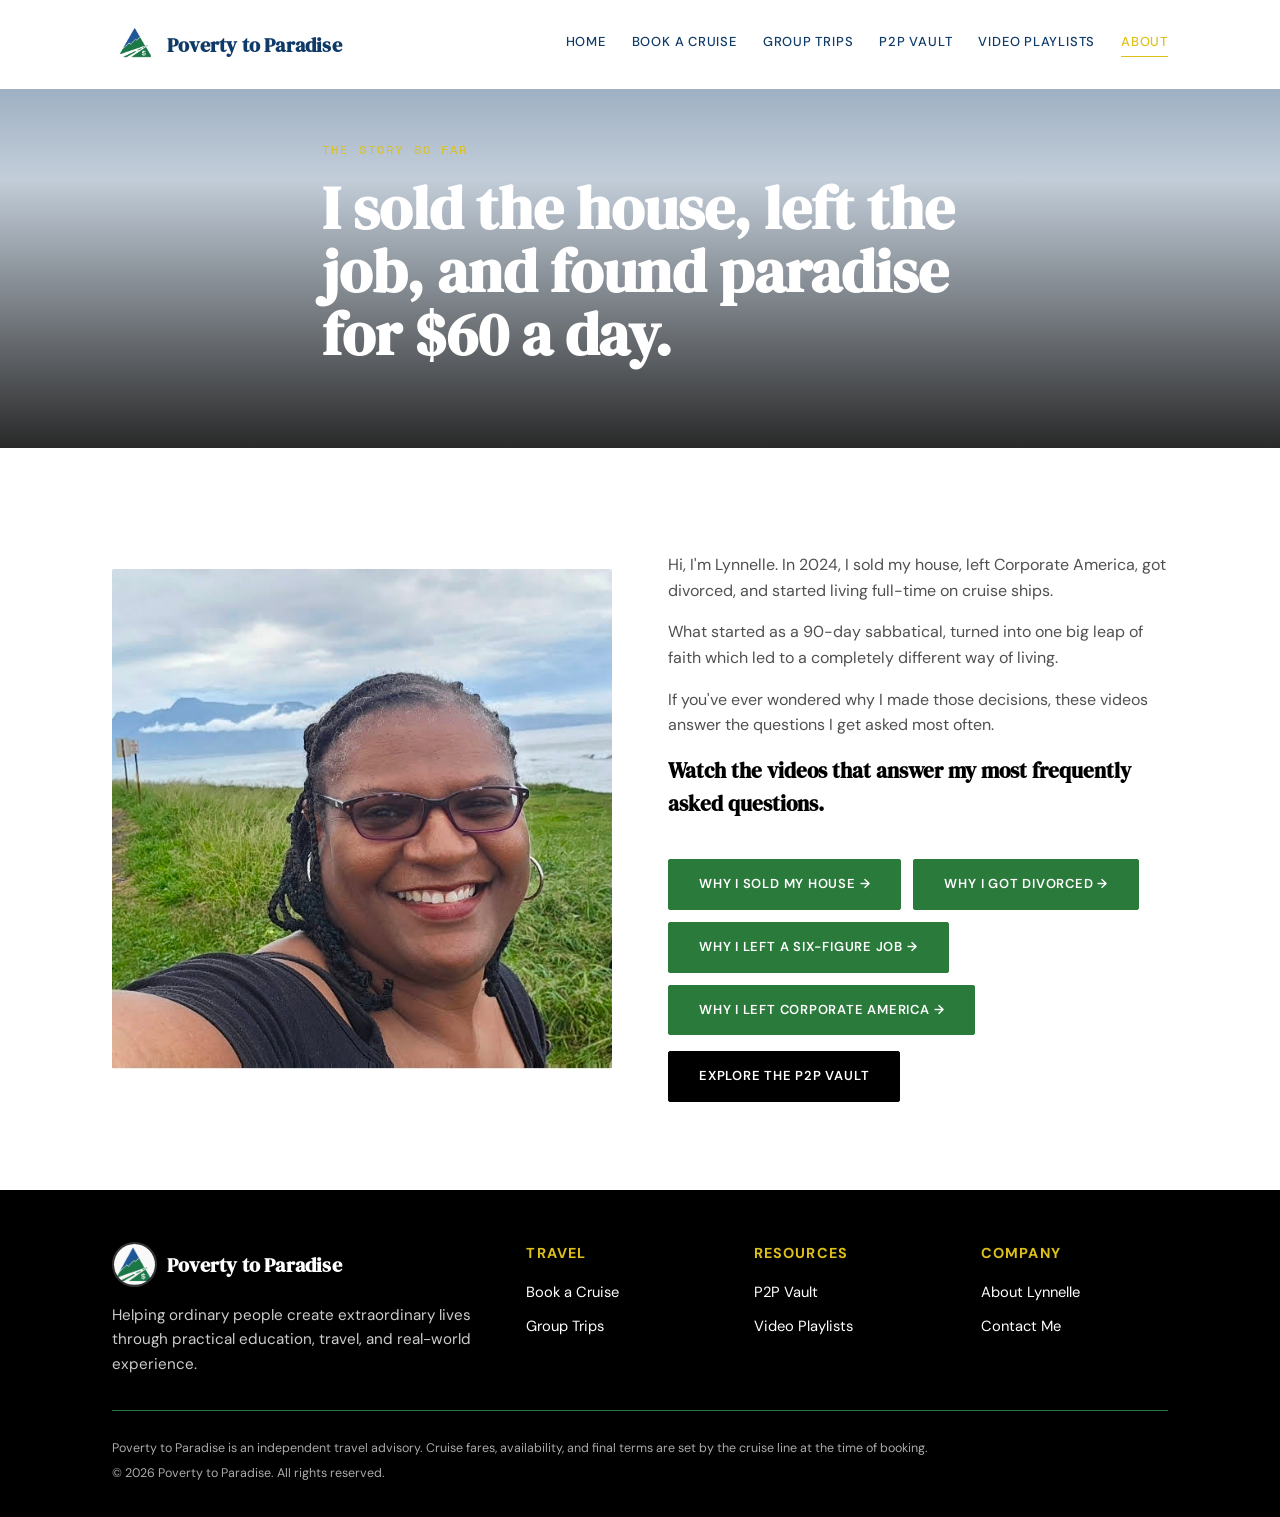
==== about.html @ 5d10981f "Update about.html" ====
<!DOCTYPE html>
<html lang="en">
<head>
<meta charset="UTF-8">
<meta name="viewport" content="width=device-width, initial-scale=1.0">
<title>About &amp; Contact — Poverty to Paradise</title>
<meta name="description" content="Meet Lynnelle Lee — the story behind Poverty to Paradise, and how to get in touch.">
<link rel="preconnect" href="https://fonts.googleapis.com">
<link href="https://fonts.googleapis.com/css2?family=DM+Sans:ital,opsz,wght@0,9..40,300;0,9..40,400;0,9..40,500;0,9..40,600;1,9..40,400&family=DM+Serif+Display:ital@0;1&family=Space+Mono:wght@400;700&display=swap" rel="stylesheet">
<link rel="stylesheet" href="style.css">
</head>
<body>

<header class="site-header">
  <div class="wrap">
    <a href="/" class="brand">
      <img src="images/P2Plogo.png" alt="Poverty to Paradise logo" class="brand-logo">
      Poverty to Paradise
    </a>
    <nav>
      <a href="/">Home</a>
      <a href="/book-a-cruise">Book a Cruise</a>
      <a href="/group-trips">Group Trips</a>
      <a href="/vault">P2P Vault</a>
<a href="/playlists">Video Playlists</a>
      <a href="/about" class="active">About</a>
    </nav>
    <button class="nav-toggle" aria-label="Open navigation" aria-expanded="false">
      <span></span><span></span><span></span>
    </button>
  </div>
</header>

<section class="hero short" style="background-image:url('https://images.unsplash.com/photo-1775566081059-6e35805e4edd?q=80&w=2000&auto=format&fit=crop');">
  <div class="wrap hero-content">
    <p class="eyebrow">The story so far</p>
    <h1>I sold the house, left the job, and found paradise for $60 a day.</h1>
  </div>
</section>


<section>
  <div class="wrap">
    <div class="split">
      <div class="split-media">
        <img src="lynnelle-outdoor.jpg" alt="Lynnelle Lee outdoors by the ocean" class="about-photo">
      </div>
      <div class="split-text">
        <p style="font-size:19px; color:var(--ink);"><p>Hi, I'm Lynnelle. In 2024, I sold my house, left Corporate America, got divorced, and started living full-time on cruise ships.</p>

<p>What started as a 90-day sabbatical, turned into one big leap of faith which led to a completely different way of living.</p>

<p>If you've ever wondered why I made those decisions, these videos answer the questions I get asked most often.</p></p>
        <div style="display:flex; gap:16px; flex-wrap:wrap; margin-top:8px;">


<h3>Watch the videos that answer my most frequently asked questions.</h3>

<div style="display:flex; gap:12px; flex-wrap:wrap; margin-top:12px;">
  <a href="https://youtu.be/EO55a8dRoz4" class="btn btn-primary" target="_blank" rel="noopener">Why I Sold My House →</a>

  <a href="https://youtube.com/live/L8e3aeNx6xo" class="btn btn-primary" target="_blank" rel="noopener">Why I Got Divorced →</a>

  <a href="https://youtu.be/u-Ct5uOudPk" class="btn btn-primary" target="_blank" rel="noopener">Why I Left a Six-Figure Job →</a>

 

 <a href="https://youtu.be/LXVrl1f98oU" class="btn btn-primary" target="_blank" rel="noopener">Why I Left Corporate America →</a>
</div>
          
          
          <a href="/vault" class="btn btn-dark">Explore the P2P Vault</a>
        </div>
      </div>
    </div>
  </div>
</section>


  
<footer class="site-footer">
  <div class="wrap">

    <div class="footer-grid">

      <div class="footer-brand">
        <a href="/" class="brand">
        <img src="images/White-backgroundP2Plogo.png"
            alt="Poverty to Paradise logo"
            class="brand-logo"
          >
          Poverty to Paradise
        </a>

        <p>
          Helping ordinary people create extraordinary lives through practical
          education, travel, and real-world experience.
        </p>
      </div>

      <div class="footer-column">
        <h3>Travel</h3>
        <a href="/book-a-cruise">Book a Cruise</a>
        <a href="/group-trips">Group Trips</a>
      </div>

      <div class="footer-column">
        <h3>Resources</h3>
        <a href="/vault">P2P Vault</a>
        <a href="/playlists">Video Playlists</a>
      </div>

      <div class="footer-column">
        <h3>Company</h3>
        <a href="/about">About Lynnelle</a>
        <a href="/contact">Contact Me</a>
      </div>

    </div>

    <div class="footer-bottom">
      <p>
        Poverty to Paradise is an independent travel advisory. Cruise fares,
        availability, and final terms are set by the cruise line at the time of booking.
      </p>

      <p>© 2026 Poverty to Paradise. All rights reserved.</p>
    </div>

  </div>
</footer>

<script>
// Load two featured videos and the most recent video
(function(){
  var grid = document.getElementById('yt-grid');
  if (!grid) return;

  fetch('/api/latest-videos')
    .then(function(r){ return r.json(); })
    .then(function(data){
      if (!data.videoIds || !data.videoIds.length) return;

      var latestVideo = data.videoIds[0];

  grid.innerHTML =
  '<div class="yt-video-item">' +
    '<h3>How It All Started</h3>' +
    '<div class="yt-video-wrap">' +
      '<iframe src="https://www.youtube.com/embed/P7xL4TmrkFI" title="How It All Started" allowfullscreen></iframe>' +
    '</div>' +
  '</div>' +

  '<div class="yt-video-item">' +
    '<h3>Most Watched Video</h3>' +
    '<div class="yt-video-wrap">' +
      '<iframe src="https://www.youtube.com/embed/Dkv3i4Ch71U" title="Most Watched Video" allowfullscreen></iframe>' +
    '</div>' +
  '</div>' +

  '<div class="yt-video-item">' +
    '<h3>Most Recent Video</h3>' +
    '<div class="yt-video-wrap">' +
      '<iframe src="https://www.youtube.com/embed/' + latestVideo + '" title="Most Recent Video" allowfullscreen></iframe>' +
    '</div>' +
  '</div>';
    })
    .catch(function(){});
})();

(function(){
  var btn = document.querySelector('.nav-toggle');
  var nav = document.querySelector('.site-header nav');
  if (!btn || !nav) return;
  btn.addEventListener('click', function(){
    var open = nav.classList.toggle('open');
    btn.classList.toggle('open', open);
    btn.setAttribute('aria-expanded', String(open));
  });
  document.addEventListener('click', function(e){
    if (nav.classList.contains('open') && !e.target.closest('.site-header')) {
      nav.classList.remove('open');
      btn.classList.remove('open');
      btn.setAttribute('aria-expanded', 'false');
    }
  });
})();
</script>
</body>
</html>
---- style.css ----
/* ============================================
   POVERTY TO PARADISE — design system v3
   Green primary · Navy secondary · Gold accent
   Official palette: #2A7A3B · #0E3A68 · #DDC018
   ============================================ */

:root {
  --white: #ffffff;
  --black: #000000;
  --black-soft: #111111;

  --green: #2A7A3B;
  --green-deep: #1e5c2c;
  --green-light: #3d9e52;
  --green-pale: #eef6f0;

  --navy: #0E3A68;
  --navy-deep: #0a2d52;
  --navy-light: #1a5298;

  --gold: #DDC018;
  --gold-deep: #b8a012;
  --gold-light: #e8d040;
  --gold-pale: #faf5cc;

  --ink: #111111;
  --ink-soft: #505050;
  --line: #dde5dd;
  --paper: #f7faf7;

  --font-display: "DM Serif Display", Georgia, serif;
  --font-body: "DM Sans", "Segoe UI", sans-serif;
  --font-mono: "Space Mono", "Courier New", monospace;

  --max-width: 1120px;
}

* { box-sizing: border-box; }
html { scroll-behavior: smooth; }

body {
  margin: 0;
  font-family: var(--font-body);
  color: var(--ink);
  background: var(--white);
  line-height: 1.6;
  -webkit-font-smoothing: antialiased;
}

img { max-width: 100%; display: block; }
a { color: inherit; }

.wrap {
  max-width: var(--max-width);
  margin: 0 auto;
  padding: 0 32px;
}

/* ---------- header ---------- */

.site-header {
  position: absolute;
  top: 0; left: 0; right: 0;
  z-index: 20;
  padding: 22px 0;
}

.site-header .wrap {
  display: flex;
  align-items: center;
  justify-content: space-between;
}

.brand {
  font-family: var(--font-display);
  font-weight: 600;
  font-size: 20px;
  color: var(--white);
  letter-spacing: 0.01em;
  text-decoration: none;
  display: flex;
  align-items: center;
  gap: 10px;
}

.brand-logo {
  width: 45px;
  height: 45px;
  border-radius: 50%;
  object-fit: cover;
  border: 2px solid rgba(255,255,255,0.4);
  flex-shrink: 0;
}

.site-header.on-light { position: static; background: var(--white); border-bottom: 1px solid var(--line); }
.site-header.on-light .brand { color: var(--black); }
.site-header.on-light .brand-logo { border-color: var(--line); }
.site-header.on-light nav a { color: var(--black); }

nav { display: flex; gap: 26px; }

nav a {
  color: var(--white);
  text-decoration: none;
  font-size: 13px;
  letter-spacing: 0.06em;
  text-transform: uppercase;
  font-weight: 500;
  padding-bottom: 4px;
  border-bottom: 1px solid transparent;
  transition: border-color 0.2s ease, color 0.2s ease;
}

nav a:hover, nav a.active { border-color: var(--gold); color: var(--gold); }
.site-header.on-light nav a:hover,
.site-header.on-light nav a.active { color: var(--green); border-color: var(--green); }

/* ---------- hero ---------- */

.hero {
  position: relative;
  min-height: 640px;
  display: flex;
  align-items: flex-end;
  overflow: hidden;
  padding-top: 140px;
  padding-bottom: 80px;
  background-size: cover;
  background-position: center;
}

.hero.short { min-height: 420px; padding-bottom: 60px; }

.hero::before {
  content: "";
  position: absolute;
  inset: 0;
  background: linear-gradient(180deg, rgba(14,58,104,0.55) 0%, rgba(14,58,104,0.25) 40%, rgba(0,0,0,0.84) 100%);
}

.hero-content {
  position: relative;
  z-index: 2;
  max-width: 700px;
}

.eyebrow {
  font-family: var(--font-mono);
  font-size: 12px;
  letter-spacing: 0.18em;
  text-transform: uppercase;
  color: var(--gold);
  margin: 0 0 18px;
}

.hero h1 {
  font-family: var(--font-display);
  font-size: clamp(36px, 5.4vw, 60px);
  line-height: 1.05;
  color: var(--white);
  margin: 0 0 22px;
  font-weight: 600;
}

.hero p.lede {
  font-size: 18px;
  color: rgba(255,255,255,0.88);
  max-width: 540px;
  margin: 0 0 34px;
}

.hero-actions { display: flex; gap: 16px; flex-wrap: wrap; }

/* ---------- horizon divider ---------- */

.horizon-divider {
  position: relative;
  height: 1px;
  background: linear-gradient(90deg, transparent, var(--green) 15%, var(--green) 85%, transparent);
}

.horizon-divider::after {
  content: attr(data-label);
  position: absolute;
  left: 50%;
  top: 50%;
  transform: translate(-50%, -50%);
  background: var(--white);
  padding: 0 16px;
  font-family: var(--font-mono);
  font-size: 11px;
  letter-spacing: 0.16em;
  text-transform: uppercase;
  color: var(--navy);
  white-space: nowrap;
}

/* ---------- buttons ---------- */

.btn {
  display: inline-flex;
  align-items: center;
  gap: 8px;
  padding: 14px 30px;
  border-radius: 2px;
  font-size: 13px;
  font-weight: 600;
  letter-spacing: 0.06em;
  text-transform: uppercase;
  text-decoration: none;
  border: 1px solid transparent;
  cursor: pointer;
  transition: transform 0.15s ease, background 0.15s ease, color 0.15s ease, border-color 0.15s ease;
  font-family: var(--font-body);
}

.btn-primary { background: var(--green); color: var(--white); border-color: var(--green); }
.btn-primary:hover { background: var(--green-light); border-color: var(--green-light); transform: translateY(-1px); }

.btn-gold { background: var(--gold); color: var(--black); border-color: var(--gold); }
.btn-gold:hover { background: var(--gold-light); border-color: var(--gold-light); transform: translateY(-1px); }

.btn-navy { background: var(--navy); color: var(--white); border-color: var(--navy); }
.btn-navy:hover { background: var(--navy-light); border-color: var(--navy-light); transform: translateY(-1px); }

.btn-ghost { background: transparent; color: var(--white); border-color: rgba(255,255,255,0.5); }
.btn-ghost:hover { border-color: var(--gold); color: var(--gold); }

.btn-outline-white { background: transparent; color: var(--white); border-color: rgba(255,255,255,0.6); }
.btn-outline-white:hover { background: var(--white); color: var(--navy); }

.btn-dark { background: var(--black); color: var(--white); border-color: var(--black); }
.btn-dark:hover { background: var(--green); color: var(--white); border-color: var(--green); }

/* ---------- log strip (stats) ---------- */

.logstrip { background: var(--black); }

.logstrip .wrap {
  display: grid;
  grid-template-columns: repeat(3, 1fr);
  gap: 24px;
  padding: 36px 32px;
}

.logstat { text-align: left; border-left: 2px solid rgba(221,192,24,0.4); padding-left: 20px; }

.logstat .num {
  font-family: var(--font-mono);
  font-size: clamp(24px, 3.2vw, 34px);
  color: var(--gold);
  display: block;
}

.logstat .label {
  font-family: var(--font-mono);
  font-size: 11px;
  letter-spacing: 0.1em;
  text-transform: uppercase;
  color: rgba(255,255,255,0.6);
}

@media (max-width: 720px) {
  .logstrip .wrap { grid-template-columns: 1fr; }
}

/* ---------- sections ---------- */

section { padding: 88px 0; }
.section-narrow { max-width: 760px; margin: 0 auto; }
.section-head { max-width: 620px; margin-bottom: 48px; }

.section-label {
  font-family: var(--font-mono);
  font-size: 12px;
  letter-spacing: 0.16em;
  text-transform: uppercase;
  color: var(--navy);
  margin: 0 0 14px;
}

h2 {
  font-family: var(--font-display);
  font-size: clamp(28px, 4vw, 40px);
  color: var(--black);
  margin: 0 0 16px;
  line-height: 1.12;
  font-weight: 600;
}

h3 {
  font-family: var(--font-display);
  font-size: 21px;
  color: var(--black);
  margin: 0 0 10px;
  font-weight: 600;
}

p { margin: 0 0 16px; color: var(--ink-soft); }

/* ---------- photo + text split ---------- */

.split {
  display: grid;
  grid-template-columns: 1fr 1fr;
  gap: 56px;
  align-items: center;
}

.split img {
  width: 100%;
  height: 420px;
  object-fit: cover;
  border-radius: 2px;
}

.split.reverse .split-media { order: 2; }
.split.reverse .split-text { order: 1; }

@media (max-width: 860px) {
  .split { grid-template-columns: 1fr; }
  .split.reverse .split-media,
  .split.reverse .split-text { order: unset; }
  .split img { height: 280px; }
}

/* ---------- process steps ---------- */

.steps {
  display: grid;
  grid-template-columns: repeat(3, 1fr);
  gap: 40px;
}

.step { position: relative; padding-top: 8px; border-top: 2px solid var(--green); }

.step .step-num {
  font-family: var(--font-mono);
  font-size: 13px;
  color: var(--navy);
  display: block;
  margin-bottom: 14px;
}

@media (max-width: 860px) {
  .steps { grid-template-columns: 1fr; }
}

/* ---------- cards ---------- */

.card-grid {
  display: grid;
  grid-template-columns: repeat(3, 1fr);
  gap: 28px;
}

.card {
  background: var(--paper);
  border: 1px solid var(--line);
  border-top: 2px solid var(--green);
  border-radius: 2px;
  padding: 32px 28px;
}

.card .tag {
  font-family: var(--font-mono);
  font-size: 11px;
  letter-spacing: 0.1em;
  text-transform: uppercase;
  color: var(--navy);
  display: inline-block;
  margin-bottom: 12px;
}

@media (max-width: 860px) {
  .card-grid { grid-template-columns: 1fr; }
}

/* ---------- service cards (Travel Services) ---------- */

.service-grid {
  display: grid;
  grid-template-columns: 1fr 1fr;
  gap: 24px;
  margin-top: 40px;
}

.service-card {
  border-radius: 2px;
  overflow: hidden;
  background: var(--navy);
  display: flex;
  flex-direction: column;
  text-decoration: none;
  color: var(--white);
  transition: transform 0.2s ease, box-shadow 0.2s ease;
  border-top: 3px solid var(--gold);
}

.service-card:hover { transform: translateY(-3px); box-shadow: 0 12px 32px rgba(14,58,104,0.25); }

.service-card-body {
  padding: 36px 32px 40px;
  flex: 1;
  display: flex;
  flex-direction: column;
}

.service-card .s-tag {
  font-family: var(--font-mono);
  font-size: 11px;
  letter-spacing: 0.14em;
  text-transform: uppercase;
  color: var(--gold);
  margin-bottom: 14px;
  display: block;
}

.service-card h3 {
  font-family: var(--font-display);
  font-size: 28px;
  color: var(--white);
  margin: 0 0 14px;
}

.service-card p {
  color: rgba(255,255,255,0.75);
  font-size: 15px;
  margin: 0 0 28px;
  flex: 1;
}

.service-card .btn { align-self: flex-start; }

@media (max-width: 720px) {
  .service-grid { grid-template-columns: 1fr; }
}

/* ---------- vault section ---------- */

.vault-section { background: var(--navy); }
.vault-section h2 { color: var(--white); }
.vault-section > .wrap > p { color: rgba(255,255,255,0.75); }
.vault-section .section-label { color: var(--gold); }

.vault-logo-wrap {
  display: flex;
  align-items: center;
  gap: 20px;
  margin-bottom: 20px;
}

.vault-logo {
  width: 80px;
  height: 80px;
  border-radius: 50%;
  object-fit: cover;
  flex-shrink: 0;
}

.vault-grid {
  display: grid;
  grid-template-columns: repeat(4, 1fr);
  gap: 16px;
  margin-top: 48px;
}

.vault-item {
  background: rgba(255,255,255,0.06);
  border: 1px solid rgba(255,255,255,0.12);
  border-top: 2px solid var(--gold);
  border-radius: 2px;
  padding: 24px 20px;
  text-decoration: none;
  color: var(--white);
  transition: background 0.2s ease, transform 0.2s ease;
  display: block;
}

.vault-item:hover {
  background: rgba(255,255,255,0.11);
  transform: translateY(-2px);
}

.vault-item .v-icon {
  font-size: 22px;
  margin-bottom: 12px;
  display: block;
}

.vault-item .v-type {
  font-family: var(--font-mono);
  font-size: 10px;
  letter-spacing: 0.12em;
  text-transform: uppercase;
  color: var(--gold);
  display: block;
  margin-bottom: 6px;
}

.vault-item .v-title {
  font-family: var(--font-display);
  font-size: 16px;
  color: var(--white);
  line-height: 1.25;
  display: block;
}

@media (max-width: 860px) { .vault-grid { grid-template-columns: repeat(2, 1fr); } }

/* ---------- site index ---------- */

.site-index-grid {
  display: grid;
  grid-template-columns: repeat(3, 1fr);
  gap: 20px;
}

.site-index-item {
  padding: 24px;
  border: 1px solid var(--line);
  border-left: 3px solid var(--green);
  border-radius: 2px;
  text-decoration: none;
  color: inherit;
  background: var(--white);
  transition: border-left-color 0.2s ease, transform 0.15s ease, box-shadow 0.15s ease;
  display: block;
}

.site-index-item:hover {
  border-left-color: var(--navy);
  transform: translateX(3px);
  box-shadow: 0 4px 16px rgba(0,0,0,0.07);
}

.site-index-item .si-label {
  font-family: var(--font-mono);
  font-size: 10px;
  letter-spacing: 0.14em;
  text-transform: uppercase;
  color: var(--navy);
  display: block;
  margin-bottom: 6px;
}

.site-index-item h3 {
  font-size: 18px;
  margin: 0 0 8px;
  color: var(--black);
}

.site-index-item p {
  font-size: 13px;
  color: var(--ink-soft);
  margin: 0;
  line-height: 1.5;
}

@media (max-width: 860px) { .site-index-grid { grid-template-columns: 1fr 1fr; } }
@media (max-width: 560px) { .site-index-grid { grid-template-columns: 1fr; } }

/* ---------- photo card grid (group trips) ---------- */

.photo-grid {
  display: grid;
  grid-template-columns: repeat(3, 1fr);
  gap: 20px;
}

.photo-card {
  position: relative;
  border-radius: 2px;
  overflow: hidden;
  aspect-ratio: 4/5;
}

.photo-card img { width: 100%; height: 100%; object-fit: cover; }

.photo-card .cap {
  position: absolute; left: 0; right: 0; bottom: 0;
  background: linear-gradient(180deg, transparent, rgba(0,0,0,0.85));
  color: var(--white);
  padding: 40px 18px 16px;
  font-family: var(--font-mono);
  font-size: 12px;
  letter-spacing: 0.05em;
}

@media (max-width: 860px) { .photo-grid { grid-template-columns: 1fr 1fr; } }
@media (max-width: 560px) { .photo-grid { grid-template-columns: 1fr; } }

/* ---------- band (dark navy section) ---------- */

.band { background: var(--navy); color: var(--white); }
.band h2 { color: var(--white); }
.band p { color: rgba(255,255,255,0.75); }
.band .section-label { color: var(--gold); }

/* ---------- form ---------- */

.form-panel {
  background: var(--paper);
  border: 1px solid var(--line);
  border-top: 2px solid var(--green);
  border-radius: 2px;
  padding: 40px;
}

.form-embed {
  width: 100%;
  min-height: 900px;
  border: none;
  border-radius: 2px;
  background: #fff;
}

.form-note {
  font-family: var(--font-mono);
  font-size: 12px;
  color: var(--ink-soft);
  background: var(--white);
  border: 1px dashed var(--line);
  padding: 16px 18px;
  border-radius: 2px;
}

/* ---------- footer ---------- */

footer { background: var(--black); color: rgba(255,255,255,0.7); padding: 56px 0 32px; }

footer .foot-top {
  display: flex;
  justify-content: space-between;
  flex-wrap: wrap;
  gap: 32px;
  padding-bottom: 32px;
  border-bottom: 1px solid rgba(42,122,59,0.35);
  margin-bottom: 24px;
}

footer .brand { color: var(--white); margin-bottom: 8px; }
footer .brand-logo { border-color: rgba(255,255,255,0.2); }
footer nav { flex-wrap: wrap; }
footer nav a { color: rgba(255,255,255,0.7); }
footer nav a:hover { color: var(--gold); border-color: transparent; }

.fine-print { font-size: 12px; color: rgba(255,255,255,0.4); line-height: 1.7; }

.disclosure {
  font-family: var(--font-mono);
  font-size: 11px;
  letter-spacing: 0.02em;
  color: rgba(255,255,255,0.5);
  max-width: 640px;
}

/* ---------- trip photo cards ---------- */

.trip-cards-grid {
  display: grid;
  grid-template-columns: repeat(3, 1fr);
  gap: 24px;
}

.trip-card {
  border: 1px solid var(--line);
  border-radius: 2px;
  overflow: hidden;
  background: var(--white);
  display: flex;
  flex-direction: column;
}

.trip-card-photo { position: relative; }
.trip-card-photo img { width: 100%; height: auto; display: block; }

.trip-num-badge {
  position: absolute;
  top: 12px; left: 12px;
  width: 30px; height: 30px;
  border-radius: 50%;
  background: var(--gold);
  color: var(--black);
  font-family: var(--font-mono);
  font-weight: 700;
  font-size: 13px;
  display: flex;
  align-items: center;
  justify-content: center;
}

.trip-card-body {
  padding: 20px 20px 24px;
  flex: 1;
  display: flex;
  flex-direction: column;
  align-items: flex-start;
}

.trip-card-body .trip-label {
  font-family: var(--font-mono);
  font-size: 10px;
  letter-spacing: 0.12em;
  text-transform: uppercase;
  color: var(--navy);
  margin-bottom: 4px;
}

.trip-card-body h3 { font-size: 17px; margin: 0 0 6px; color: var(--black); }
.trip-card-body .trip-detail { font-size: 13px; color: var(--ink-soft); margin: 0 0 4px; }
.trip-card-body .trip-tag {
  font-family: var(--font-display);
  font-style: italic;
  font-size: 14px;
  color: var(--green);
  margin: 8px 0 0;
}
.trip-card-body .btn { margin-top: auto; padding-top: 16px; }

@media (max-width: 1000px) { .trip-cards-grid { grid-template-columns: repeat(2, 1fr); } }
@media (max-width: 600px) { .trip-cards-grid { grid-template-columns: 1fr; } }

/* ---------- youtube grid ---------- */

.yt-grid {
  display: grid;
  grid-template-columns: repeat(3, 1fr);
  gap: 24px;
  margin-bottom: 40px;
}

.yt-video-wrap {
  position: relative;
  aspect-ratio: 16/9;
  border-radius: 2px;
  overflow: hidden;
  background: var(--black);
}

.yt-video-wrap iframe {
  position: absolute;
  inset: 0;
  width: 100%;
  height: 100%;
  border: none;
}

@media (max-width: 860px) { .yt-grid { grid-template-columns: 1fr; } }

/* ---------- departure cards ---------- */

.departures-grid {
  display: grid;
  grid-template-columns: repeat(5, 1fr);
  gap: 18px;
}

.departure-card {
  border: 1px solid var(--line);
  border-radius: 2px;
  overflow: hidden;
  background: var(--white);
  display: flex;
  flex-direction: column;
}

.dep-badge {
  display: flex;
  align-items: center;
  gap: 10px;
  background: var(--navy);
  color: var(--white);
  padding: 10px 14px;
  font-family: var(--font-mono);
  font-size: 11px;
  letter-spacing: 0.04em;
}

.dep-badge .dep-num {
  width: 22px; height: 22px;
  border-radius: 50%;
  background: var(--gold);
  color: var(--black);
  display: flex; align-items: center; justify-content: center;
  font-weight: 700;
  flex-shrink: 0;
}

.dep-body { padding: 18px; flex: 1; display: flex; flex-direction: column; }
.dep-line { font-family: var(--font-mono); font-size: 10px; letter-spacing: 0.08em; text-transform: uppercase; color: var(--green); margin-bottom: 4px; }
.dep-ship { font-family: var(--font-display); font-weight: 600; font-size: 17px; color: var(--black); line-height: 1.2; margin-bottom: 12px; }
.dep-port { font-size: 12px; color: var(--ink-soft); margin-bottom: 10px; }
.dep-tag { font-family: var(--font-display); font-style: italic; font-size: 14px; color: var(--green); margin-bottom: 10px; }
.dep-days { margin-top: auto; font-family: var(--font-mono); font-size: 11px; color: var(--black); border-top: 1px solid var(--line); padding-top: 10px; }

@media (max-width: 1000px) { .departures-grid { grid-template-columns: repeat(3, 1fr); } }
@media (max-width: 640px) { .departures-grid { grid-template-columns: 1fr 1fr; } }
@media (max-width: 420px) { .departures-grid { grid-template-columns: 1fr; } }

.price-banner {
  background: var(--navy);
  color: var(--white);
  text-align: center;
  padding: 18px 24px;
  border-radius: 2px;
  font-family: var(--font-mono);
  font-size: 13px;
  letter-spacing: 0.04em;
  margin-top: 24px;
}
.price-banner .amt { color: var(--gold); font-weight: 700; }
.price-banner .fine { display: block; font-size: 10px; color: rgba(255,255,255,0.55); margin-top: 4px; }

/* ---------- about photo ---------- */

.split .about-photo {
  width: 100%;
  height: auto;
  object-fit: unset;
  border-radius: 2px;
}

/* ---------- contact ---------- */

.contact-grid { display: grid; grid-template-columns: 1.1fr 0.9fr; gap: 48px; align-items: start; }
@media (max-width: 860px) { .contact-grid { grid-template-columns: 1fr; } }

.contact-detail { display: flex; gap: 14px; padding: 16px 0; border-bottom: 1px solid var(--line); }
.contact-detail .k {
  font-family: var(--font-mono);
  font-size: 11px;
  letter-spacing: 0.1em;
  text-transform: uppercase;
  color: var(--navy);
  min-width: 110px;
}

/* ---------- playlist cards ---------- */

.playlist-category {
  font-family: var(--font-mono);
  font-size: 11px;
  letter-spacing: 0.14em;
  text-transform: uppercase;
  color: var(--gold);
  margin: 40px 0 14px;
  padding-top: 32px;
  border-top: 1px solid rgba(255,255,255,0.12);
}

.playlist-grid {
  display: grid;
  grid-template-columns: repeat(3, 1fr);
  gap: 10px;
}

.playlist-card {
  display: flex;
  align-items: center;
  justify-content: space-between;
  gap: 12px;
  background: rgba(255,255,255,0.06);
  border: 1px solid rgba(255,255,255,0.1);
  border-radius: 2px;
  padding: 14px 18px;
  text-decoration: none;
  color: var(--white);
  font-size: 14px;
  line-height: 1.3;
  transition: background 0.2s ease, border-color 0.2s ease;
}

.playlist-card:hover { background: rgba(255,255,255,0.12); border-color: rgba(221,192,24,0.4); }

.playlist-card .pl-count {
  font-family: var(--font-mono);
  font-size: 10px;
  color: var(--gold);
  white-space: nowrap;
  flex-shrink: 0;
}

@media (max-width: 860px) { .playlist-grid { grid-template-columns: 1fr 1fr; } }
@media (max-width: 560px) { .playlist-grid { grid-template-columns: 1fr; } }

/* ============================================
   MOBILE NAVIGATION
   ============================================ */

.nav-toggle {
  display: none;
  background: none;
  border: none;
  cursor: pointer;
  padding: 6px 4px;
  color: var(--white);
  line-height: 1;
}

.site-header.on-light .nav-toggle { color: var(--black); }

.nav-toggle span {
  display: block;
  width: 22px;
  height: 2px;
  background: currentColor;
  margin: 5px 0;
  transition: transform 0.25s ease, opacity 0.2s ease;
}

.nav-toggle.open span:nth-child(1) { transform: translateY(7px) rotate(45deg); }
.nav-toggle.open span:nth-child(2) { opacity: 0; }
.nav-toggle.open span:nth-child(3) { transform: translateY(-7px) rotate(-45deg); }

@media (max-width: 680px) {
  .nav-toggle { display: block; }
  .site-header .wrap { position: relative; }

  nav {
    display: none;
    position: absolute;
    top: 100%;
    left: 0;
    right: 0;
    flex-direction: column;
    gap: 0;
    background: rgba(14,58,104,0.97);
    padding: 8px 0 16px;
    z-index: 30;
  }

  nav.open { display: flex; }
  nav a { padding: 14px 24px; font-size: 15px; letter-spacing: 0.04em; border-bottom: none; }

  .wrap { padding: 0 20px; }
  section { padding: 56px 0; }
  .hero { padding-top: 100px; padding-bottom: 56px; }
  .logstrip .wrap { padding: 28px 20px; }
  .section-head { margin-bottom: 32px; }
  .form-panel { padding: 24px 20px; }
  footer { padding: 44px 0 24px; }
  footer nav { gap: 16px; }
  .vault-grid { grid-template-columns: 1fr 1fr; }
  .service-grid { grid-template-columns: 1fr; }
}

@media (max-width: 480px) {
  .hero-actions { flex-direction: column; align-items: flex-start; }
  .hero-actions .btn { width: 100%; justify-content: center; }
  .vault-grid { grid-template-columns: 1fr; }
  .site-index-grid { grid-template-columns: 1fr; }
}

/* ==================================================
   FUNCTION-FIRST HOMEPAGE HERO
   ================================================== */

.home-hero {
  background: #ffffff;
}

/* Short cruise banner */

.hero-banner {
  position: relative;
  min-height: 200px;
  display: flex;
  align-items: center;
  background-image:
    url("https://images.unsplash.com/photo-1554254648-2d58a1bc3fd5?q=80&w=2000&auto=format&fit=crop");
  background-size: cover;
  background-position: center 58%;
  overflow: hidden;
}

.hero-banner-overlay {
  position: absolute;
  inset: 0;
  background:
    linear-gradient(
      90deg,
      rgba(14, 58, 104, 0.97) 0%,
      rgba(14, 58, 104, 0.91) 42%,
      rgba(42, 122, 59, 0.67) 72%,
      rgba(0, 0, 0, 0.25) 100%
    );
}

.hero-banner-content {
  position: relative;
  z-index: 2;
  padding-top: 35px;
  padding-bottom: 35px;
}

.hero-kicker {
  margin: 0 0 12px;
  color: #DDC018;
  font-family: "Space Mono", monospace;
  font-size: 0.78rem;
  font-weight: 700;
  letter-spacing: 0.2em;
}

.hero-banner h1 {
  max-width: 720px;
  margin: 0;
  color: #ffffff;
  font-family: "DM Serif Display", serif;
  font-size: clamp(2.2rem, 4vw, 3.6rem);
  line-height: 1;
}

.hero-description {
  max-width: 660px;
  margin: 20px 0 0;
  color: #ffffff;
  font-size: 1.12rem;
  line-height: 1.65;
}

/* Clear visitor pathways */

.hero-pathways {
  padding: 38px 0 52px;
  background: #ffffff;
  border-bottom: 7px solid #DDC018;
}

.hero-pathways h2 {
  margin: 0 0 24px;
  color: #0E3A68;
  font-family: "DM Sans", sans-serif;
  font-size: 1.65rem;
  font-weight: 700;
  text-align: center;
}

.hero-pathway-grid {
  display: grid;
  grid-template-columns: repeat(3, 1fr);
  gap: 18px;
}

.hero-pathway-card {
  display: flex;
  gap: 18px;
  min-height: 185px;
  padding: 26px;
  color: #000000;
  text-decoration: none;
  background: #ffffff;
  border: 2px solid #0E3A68;
  border-top: 7px solid #2A7A3B;
  transition:
    transform 0.2s ease,
    box-shadow 0.2s ease,
    border-color 0.2s ease;
}

.hero-pathway-card:hover {
  transform: translateY(-4px);
  border-color: #2A7A3B;
  box-shadow: 0 12px 28px rgba(14, 58, 104, 0.16);
}

.pathway-number {
  color: #DDC018;
  font-family: "Space Mono", monospace;
  font-size: 1rem;
  font-weight: 700;
}

.hero-pathway-card h3 {
  margin: 0 0 9px;
  color: #0E3A68;
  font-family: "DM Sans", sans-serif;
  font-size: 1.25rem;
  font-weight: 700;
}

.hero-pathway-card p {
  margin: 0 0 18px;
  color: #333333;
  font-size: 0.96rem;
  line-height: 1.55;
}

.pathway-link {
  color: #2A7A3B;
  font-size: 0.85rem;
  font-weight: 700;
  letter-spacing: 0.04em;
  text-transform: uppercase;
}

/* Mobile */

@media (max-width: 850px) {
  .hero-banner {
    min-height: 310px;
    background-position: 62% center;
  }

  .hero-banner-overlay {
    background: rgba(14, 58, 104, 0.9);
  }

  .hero-banner-content {
    padding-top: 52px;
    padding-bottom: 52px;
  }

  .hero-pathway-grid {
    grid-template-columns: 1fr;
  }

  .hero-pathway-card {
    min-height: auto;
  }
}

@media (max-width: 520px) {
  .hero-banner {
    min-height: 290px;
  }

  .hero-banner h1 {
    font-size: 2.45rem;
  }

  .hero-description {
    font-size: 1rem;
  }

  .hero-pathways {
    padding: 30px 0 40px;
  }

  .hero-pathways h2 {
    font-size: 1.4rem;
  }
}

/* Keep homepage navigation visible on white header */

.site-header {
  background: #ffffff;
}

.site-header .brand {
  color: #0E3A68;
}

.site-header nav a {
  color: #0E3A68;
}

.site-header nav a:hover,
.site-header nav a.active {
  color: #DDC018;
}

.site-header nav a.active::after {
  background: #DDC018;
}

/* ==================================================
   HOMEPAGE OPTIONS GRID
   ================================================== */

.home-options {
  padding: 42px 0 56px;
  background: #ffffff;
}

.options-label {
  margin: 0 0 8px;
  color: #2A7A3B;
  font-family: "Space Mono", monospace;
  font-size: 0.76rem;
  font-weight: 700;
  letter-spacing: 0.18em;
  text-align: center;
}

.home-options h2 {
  margin: 0 0 30px;
  color: #0E3A68;
  font-family: "DM Serif Display", serif;
  font-size: clamp(2rem, 4vw, 3rem);
  line-height: 1.05;
  text-align: center;
}

.home-options-grid {
  display: grid;
  grid-template-columns: repeat(3, 1fr);
  gap: 22px;
}

.home-option-card {
  display: flex;
  flex-direction: column;
  overflow: hidden;
  color: #000000;
  text-decoration: none;
  background: #ffffff;
  border: 1px solid #dddddd;
  border-radius: 12px;
  box-shadow: 0 6px 18px rgba(14, 58, 104, 0.1);
  transition:
    transform 0.2s ease,
    box-shadow 0.2s ease;
}

.home-option-card:hover {
  transform: translateY(-5px);
  box-shadow: 0 14px 30px rgba(14, 58, 104, 0.17);
}

.home-option-image {
  width: 100%;
  height: 215px;
  display: block;
  object-fit: cover;
}

.home-option-content {
  display: flex;
  flex: 1;
  flex-direction: column;
  padding: 22px;
}

.home-option-content h3 {
  margin: 0 0 10px;
  color: #0E3A68;
  font-family: "DM Serif Display", serif;
  font-size: 1.45rem;
  line-height: 1.15;
}

.home-option-content p {
  margin: 0 0 22px;
  color: #333333;
  font-size: 0.98rem;
  line-height: 1.55;
}

.home-option-link {
  margin-top: auto;
  font-size: 0.84rem;
  font-weight: 700;
  letter-spacing: 0.06em;
  text-transform: uppercase;
}

/* Individual card colors */

.option-book {
  border-top: 5px solid #2468B4;
}

.option-book .home-option-link {
  color: #2468B4;
}

.option-group {
  border-top: 5px solid #2A7A3B;
}

.option-group .home-option-link {
  color: #2A7A3B;
}

.option-vault {
  border-top: 5px solid #6F2DA8;
}

.option-vault .home-option-link {
  color: #6F2DA8;
}

.option-videos {
  border-top: 5px solid #D93025;
}

.option-videos .home-option-link {
  color: #D93025;
}

.option-about {
  border-top: 5px solid #DDC018;
}

.option-about .home-option-link {
  color: #A88700;
}

.option-contact {
  border-top: 5px solid #0E3A68;
}

.option-contact .home-option-link {
  color: #0E3A68;
}

/* Tablet */

@media (max-width: 950px) {
  .home-options-grid {
    grid-template-columns: repeat(2, 1fr);
  }
}

/* Mobile */

@media (max-width: 620px) {
  .home-options {
    padding: 32px 0 42px;
  }

  .home-options-grid {
    grid-template-columns: 1fr;
  }

  .home-option-image {
    height: 200px;
  }

  .home-option-content {
    padding: 20px;
  }
}


/* ==================================================
   UPDATED FOOTER
   ================================================== */

.site-footer {
  padding: 52px 0 28px;
  color: #ffffff;
  background: #000000;
}

.footer-grid {
  display: grid;
  grid-template-columns: 2fr 1fr 1fr 1fr;
  gap: 40px;
  padding-bottom: 34px;
}

.footer-brand .brand {
  color: #ffffff;
}

.footer-brand p {
  max-width: 360px;
  margin: 16px 0 0;
  color: #cccccc;
  font-size: 0.95rem;
  line-height: 1.6;
}

.footer-column {
  display: flex;
  flex-direction: column;
  gap: 10px;
}

.footer-column h3 {
  margin: 0 0 6px;
  color: #DDC018;
  font-family: "DM Sans", sans-serif;
  font-size: 0.9rem;
  font-weight: 700;
  letter-spacing: 0.08em;
  text-transform: uppercase;
}

.footer-column a {
  color: #ffffff;
  font-size: 0.92rem;
  text-decoration: none;
}

.footer-column a:hover {
  color: #DDC018;
}

.footer-bottom {
  padding-top: 22px;
  border-top: 1px solid #2A7A3B;
}

.footer-bottom p {
  margin: 6px 0;
  color: #aaaaaa;
  font-size: 0.78rem;
  line-height: 1.5;
}

@media (max-width: 850px) {
  .footer-grid {
    grid-template-columns: repeat(2, 1fr);
  }
}

@media (max-width: 520px) {
  .footer-grid {
    grid-template-columns: 1fr;
    gap: 28px;
  }
}

/* Contact Page */
.page-hero h1 {
  margin-bottom: 8px;
}

.page-hero .wrap > p {
  font-size: 1rem;
  line-height: 1.55;
  margin: 0 0 18px;
}

.page-hero .wrap > p:first-of-type {
  font-size: 1.15rem;
}

.page-hero h3 {
  font-size: 1.2rem;
  font-weight: 700;
  margin: 22px 0 4px;
}
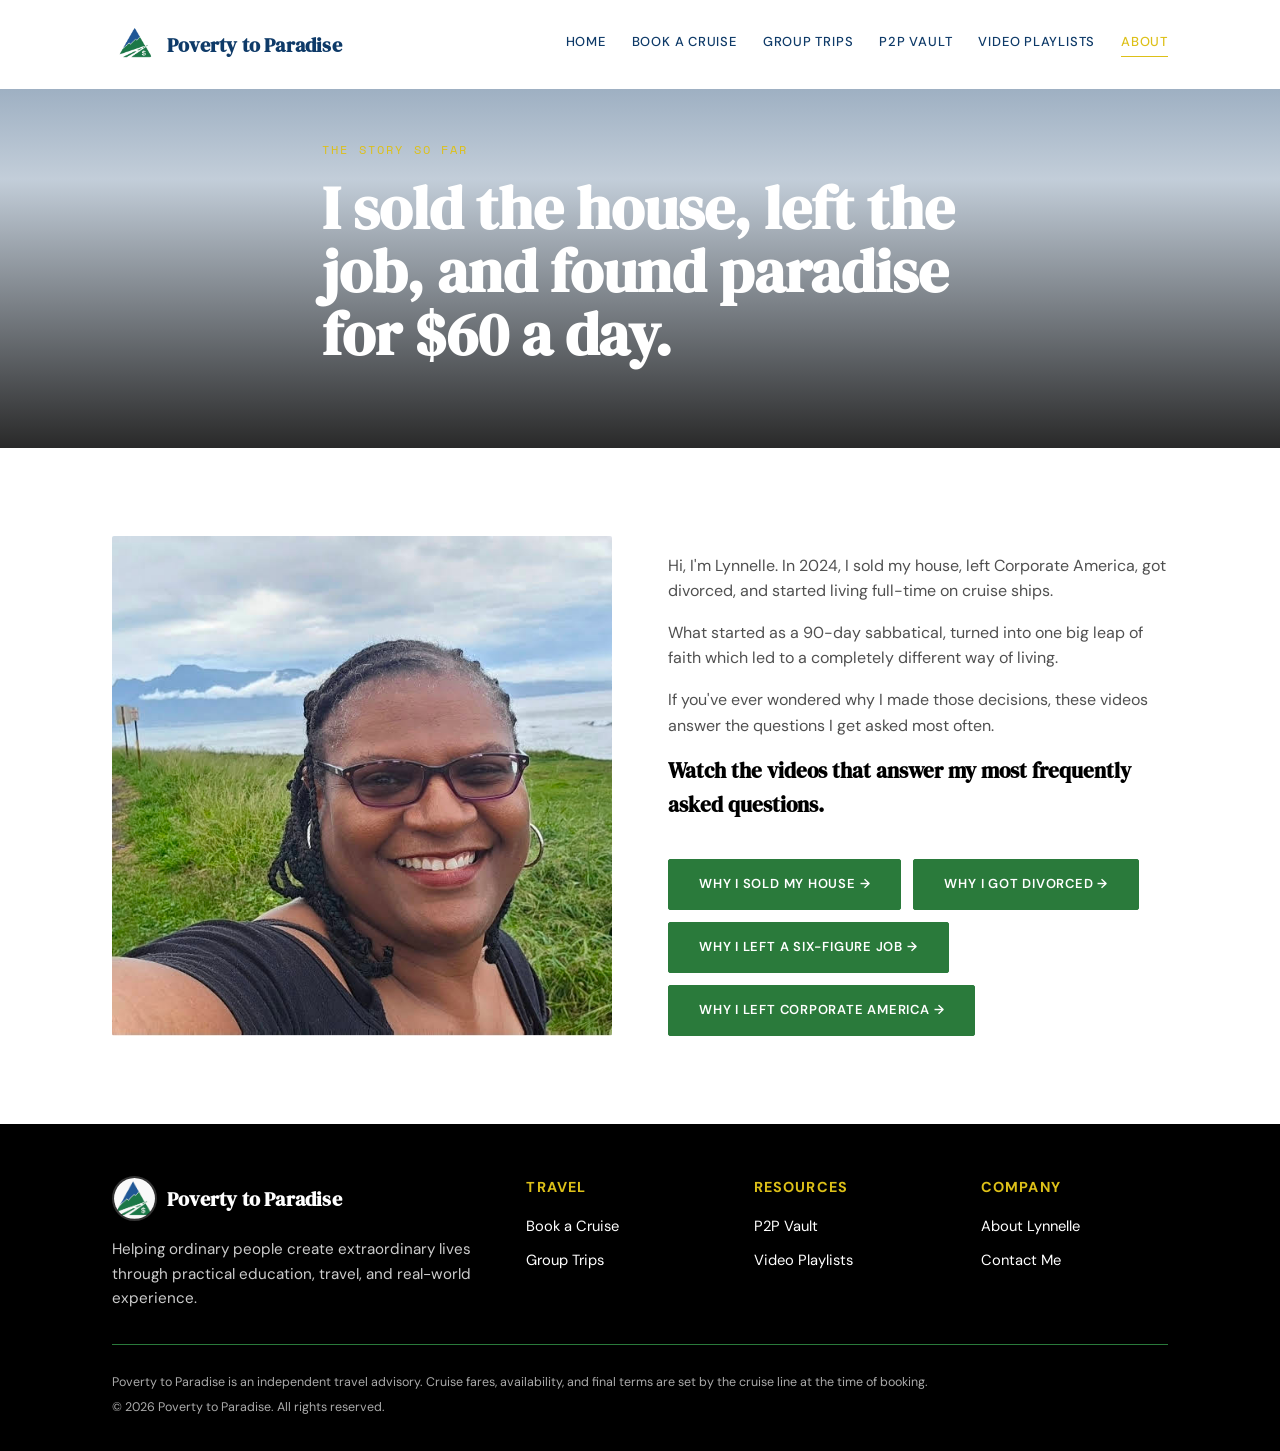
==== commit 62494cab: "Remove P2P vault button from about page" ====
--- a/about.html
+++ b/about.html
@@ -69,7 +69,7 @@
 </div>
           
           
-          <a href="/vault" class="btn btn-dark">Explore the P2P Vault</a>
+         
         </div>
       </div>
     </div>
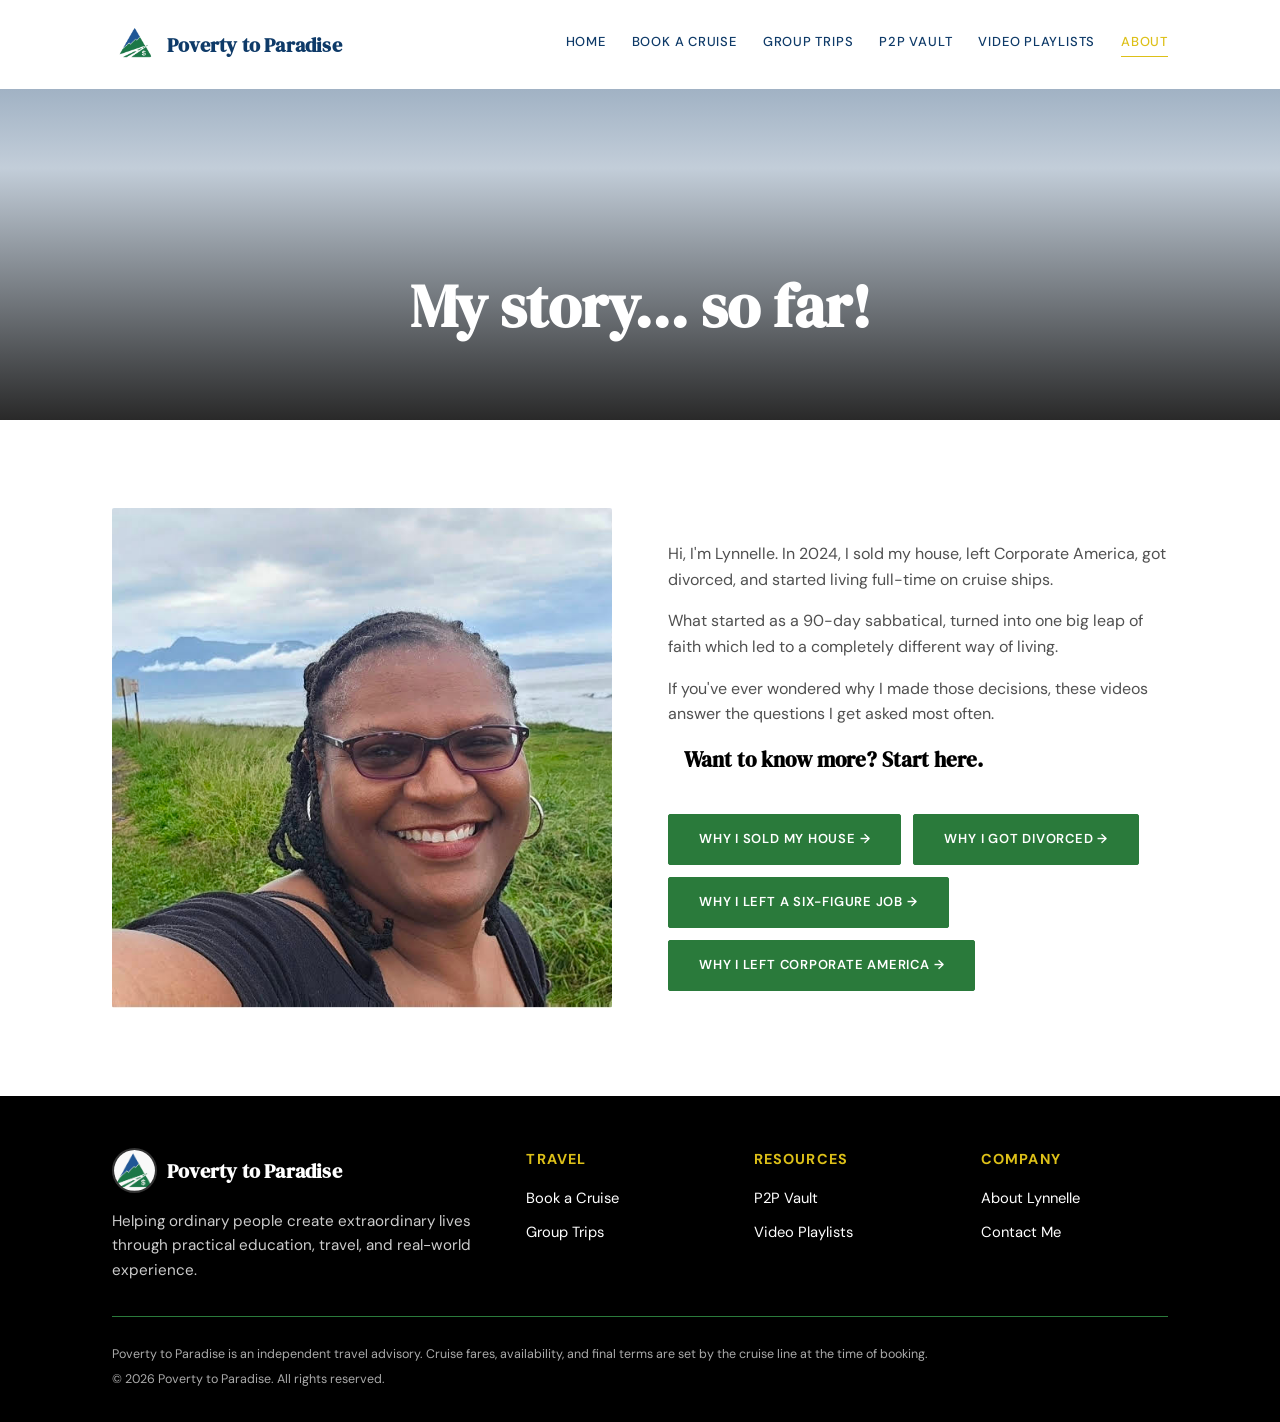
==== commit ef5573b8: "Update about header" ====
--- a/about.html
+++ b/about.html
@@ -33,8 +33,8 @@
 
 <section class="hero short" style="background-image:url('https://images.unsplash.com/photo-1775566081059-6e35805e4edd?q=80&w=2000&auto=format&fit=crop');">
   <div class="wrap hero-content">
-    <p class="eyebrow">The story so far</p>
-    <h1>I sold the house, left the job, and found paradise for $60 a day.</h1>
+    <p class="eyebrow"><h3></h3></h3></p>
+    <h1>My story... so far!</h1>
   </div>
 </section>
 
@@ -54,7 +54,7 @@
         <div style="display:flex; gap:16px; flex-wrap:wrap; margin-top:8px;">
 
 
-<h3>Watch the videos that answer my most frequently asked questions.</h3>
+<h3><h3>Want to know more? Start here.</h3></h3>
 
 <div style="display:flex; gap:12px; flex-wrap:wrap; margin-top:12px;">
   <a href="https://youtu.be/EO55a8dRoz4" class="btn btn-primary" target="_blank" rel="noopener">Why I Sold My House →</a>
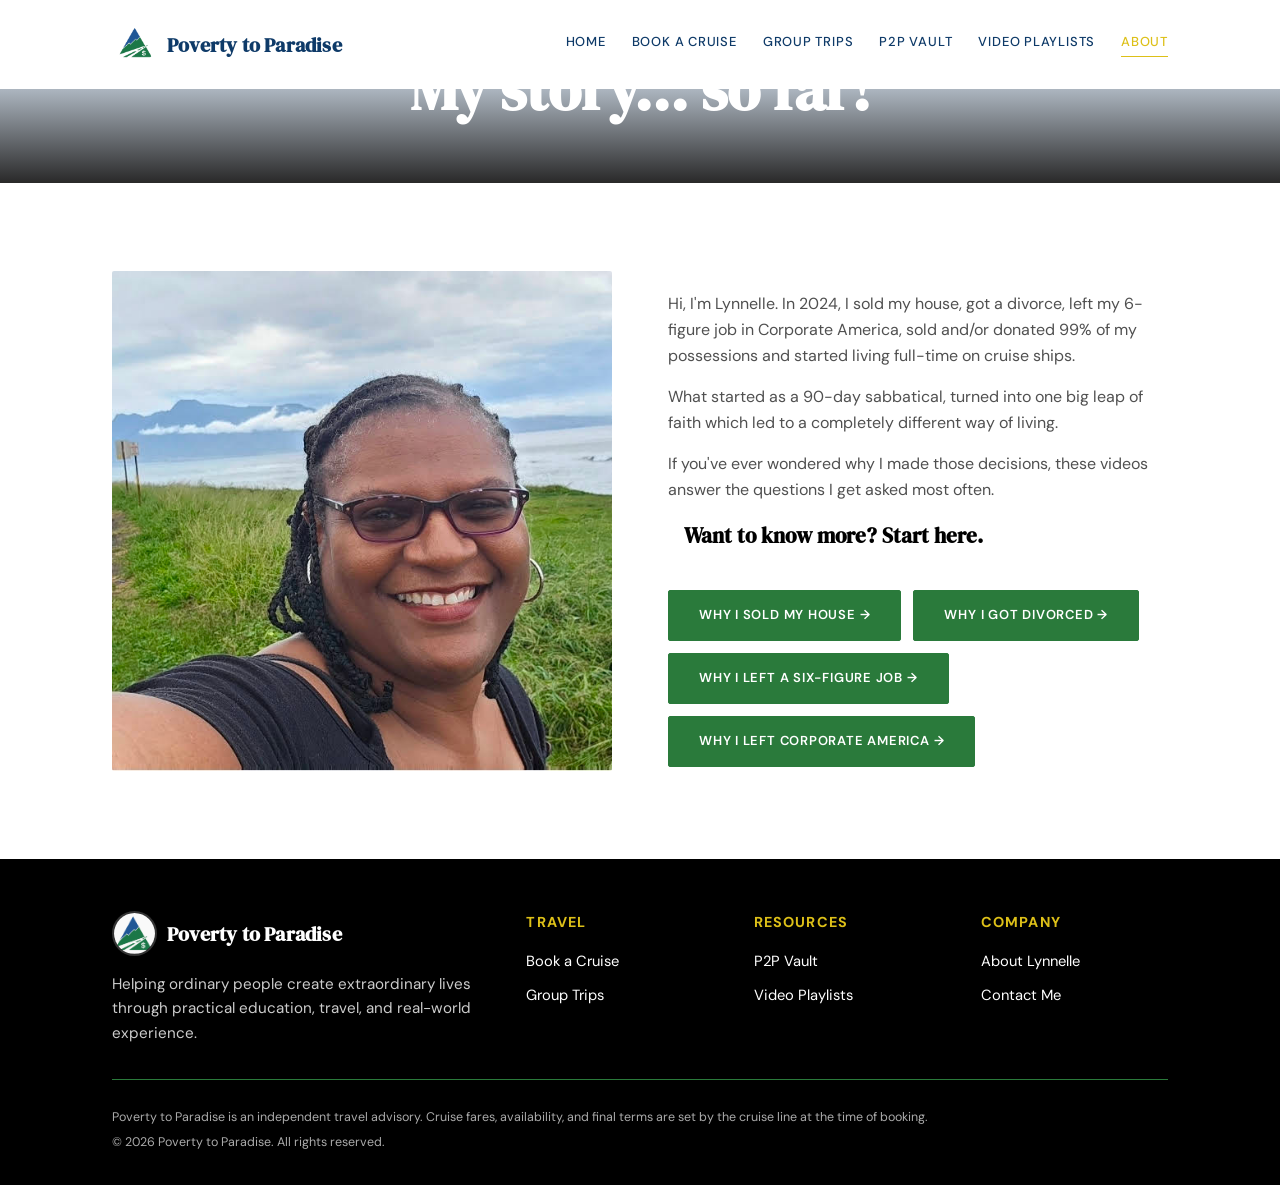
==== commit 7e222fce: "Update about me" ====
--- a/about.html
+++ b/about.html
@@ -46,7 +46,7 @@
         <img src="lynnelle-outdoor.jpg" alt="Lynnelle Lee outdoors by the ocean" class="about-photo">
       </div>
       <div class="split-text">
-        <p style="font-size:19px; color:var(--ink);"><p>Hi, I'm Lynnelle. In 2024, I sold my house, left Corporate America, got divorced, and started living full-time on cruise ships.</p>
+        <p style="font-size:19px; color:var(--ink);"><p>Hi, I'm Lynnelle. In 2024, I sold my house, got a divorce, left my 6-figure job in Corporate America, sold and/or donated 99% of my possessions and started living full-time on cruise ships.</p>
 
 <p>What started as a 90-day sabbatical, turned into one big leap of faith which led to a completely different way of living.</p>
 
--- a/style.css
+++ b/style.css
@@ -121,7 +121,7 @@
   position: relative;
   min-height: 640px;
   display: flex;
-  align-items: flex-end;
+  align-items: center;
   overflow: hidden;
   padding-top: 140px;
   padding-bottom: 80px;
@@ -129,7 +129,7 @@
   background-position: center;
 }
 
-.hero.short { min-height: 420px; padding-bottom: 60px; }
+.hero.short { min-height: 140px; padding: 40px 0; }
 
 .hero::before {
   content: "";
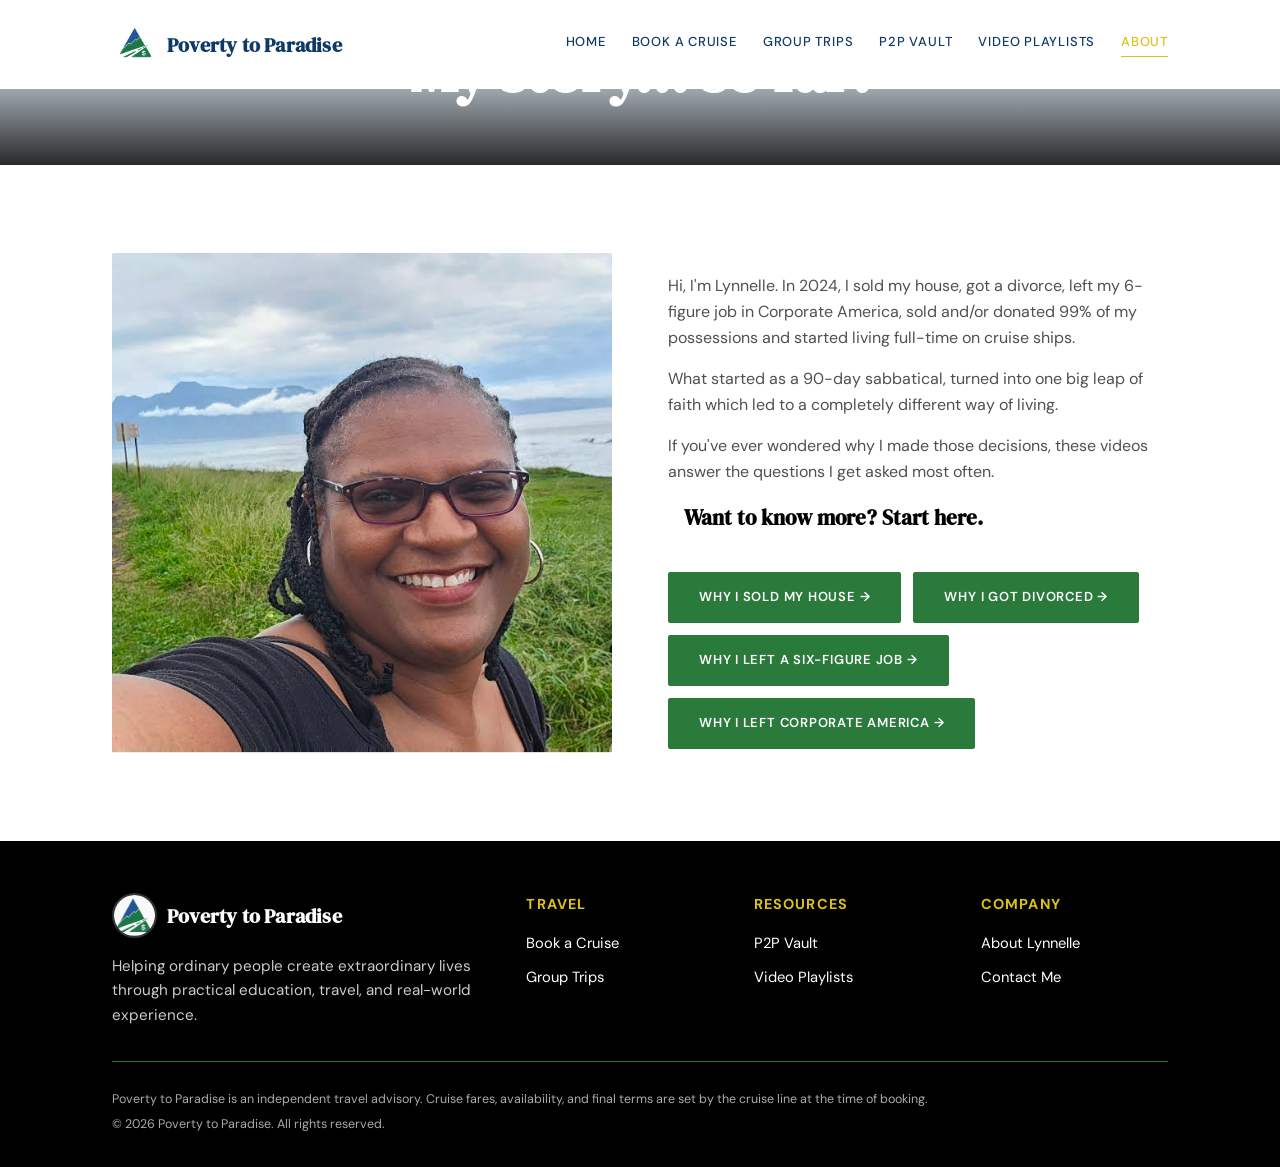
==== commit 23410095: "Update about.html" ====
--- a/about.html
+++ b/about.html
@@ -31,9 +31,9 @@
   </div>
 </header>
 
-<section class="hero short" style="background-image:url('https://images.unsplash.com/photo-1775566081059-6e35805e4edd?q=80&w=2000&auto=format&fit=crop');">
+<section class="hero short about-hero" style="background-image:url('https://images.unsplash.com/photo-1775566081059-6e35805e4edd?q=80&w=2000&auto=format&fit=crop');">
   <div class="wrap hero-content">
-    <p class="eyebrow"><h3></h3></h3></p>
+ 
     <h1>My story... so far!</h1>
   </div>
 </section>
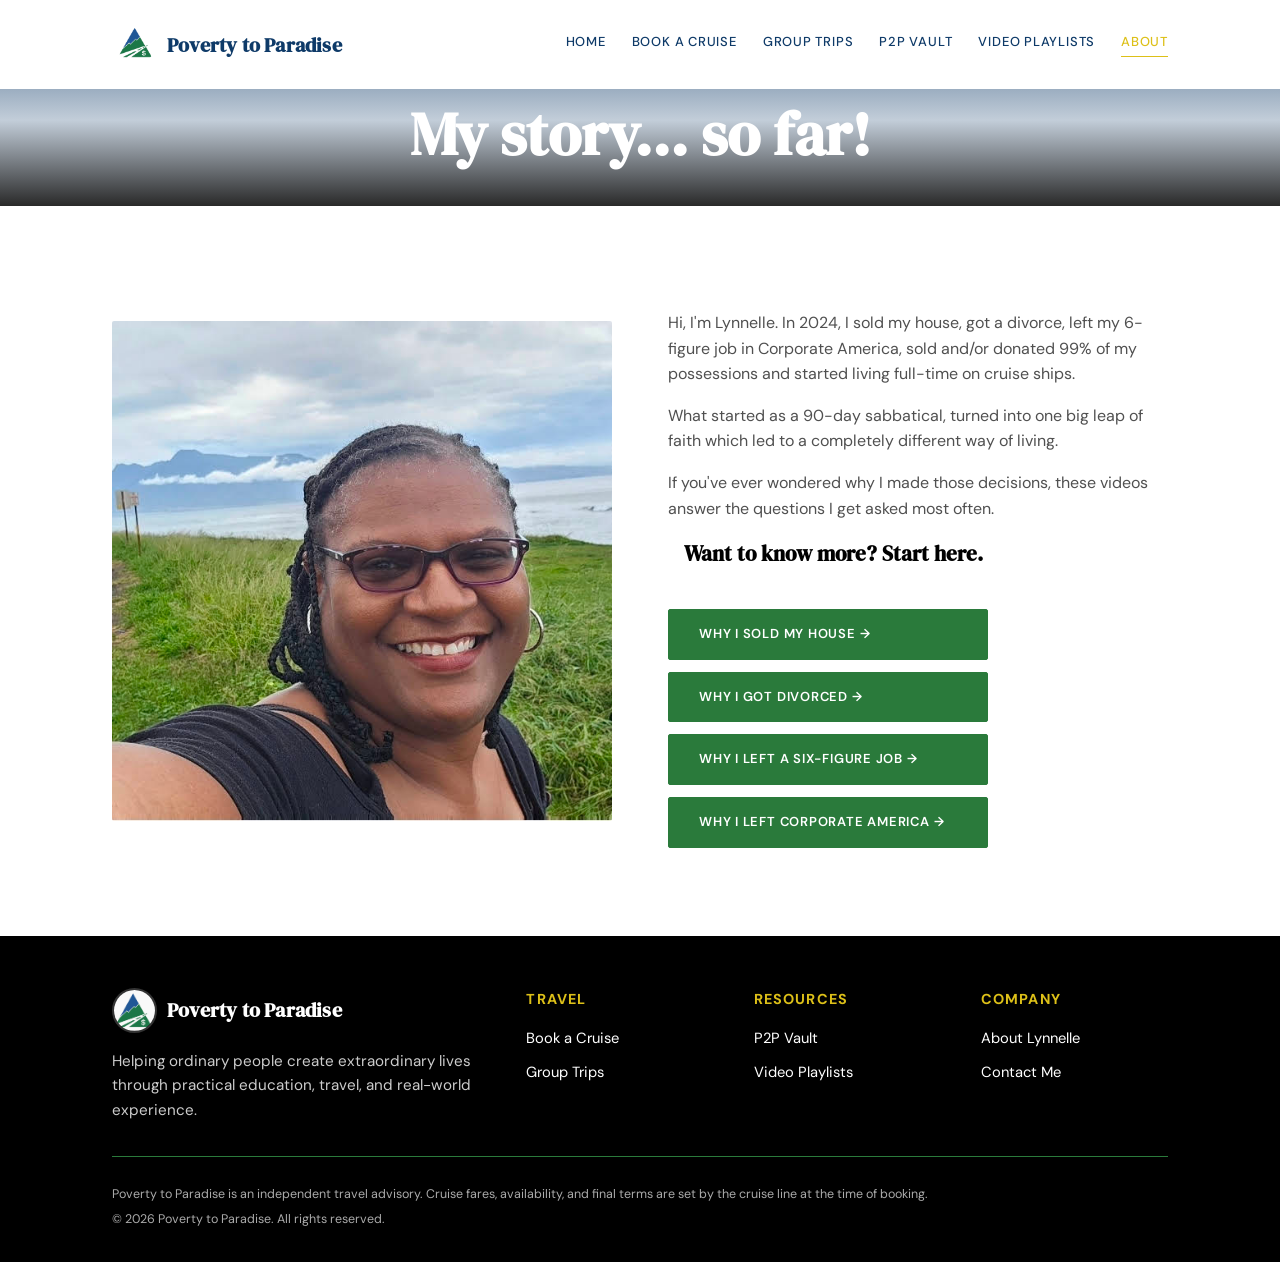
==== commit 339a0491: "Fix about button alignment" ====
--- a/about.html
+++ b/about.html
@@ -56,7 +56,7 @@
 
 <h3><h3>Want to know more? Start here.</h3></h3>
 
-<div style="display:flex; gap:12px; flex-wrap:wrap; margin-top:12px;">
+<div style="display:flex; flex-direction:column; gap:12px; margin-top:12px; width:320px;">
   <a href="https://youtu.be/EO55a8dRoz4" class="btn btn-primary" target="_blank" rel="noopener">Why I Sold My House →</a>
 
   <a href="https://youtube.com/live/L8e3aeNx6xo" class="btn btn-primary" target="_blank" rel="noopener">Why I Got Divorced →</a>
--- a/style.css
+++ b/style.css
@@ -1436,3 +1436,18 @@
   font-weight: 700;
   margin: 22px 0 4px;
 }
+.about-hero {
+  min-height: 140px;
+  padding: 0;
+  margin-top: 63px;
+  align-items: center;
+}
+
+.about-hero .hero-content {
+  width: 100%;
+  text-align: center;
+}
+
+.about-hero h1 {
+  margin: 0;
+}
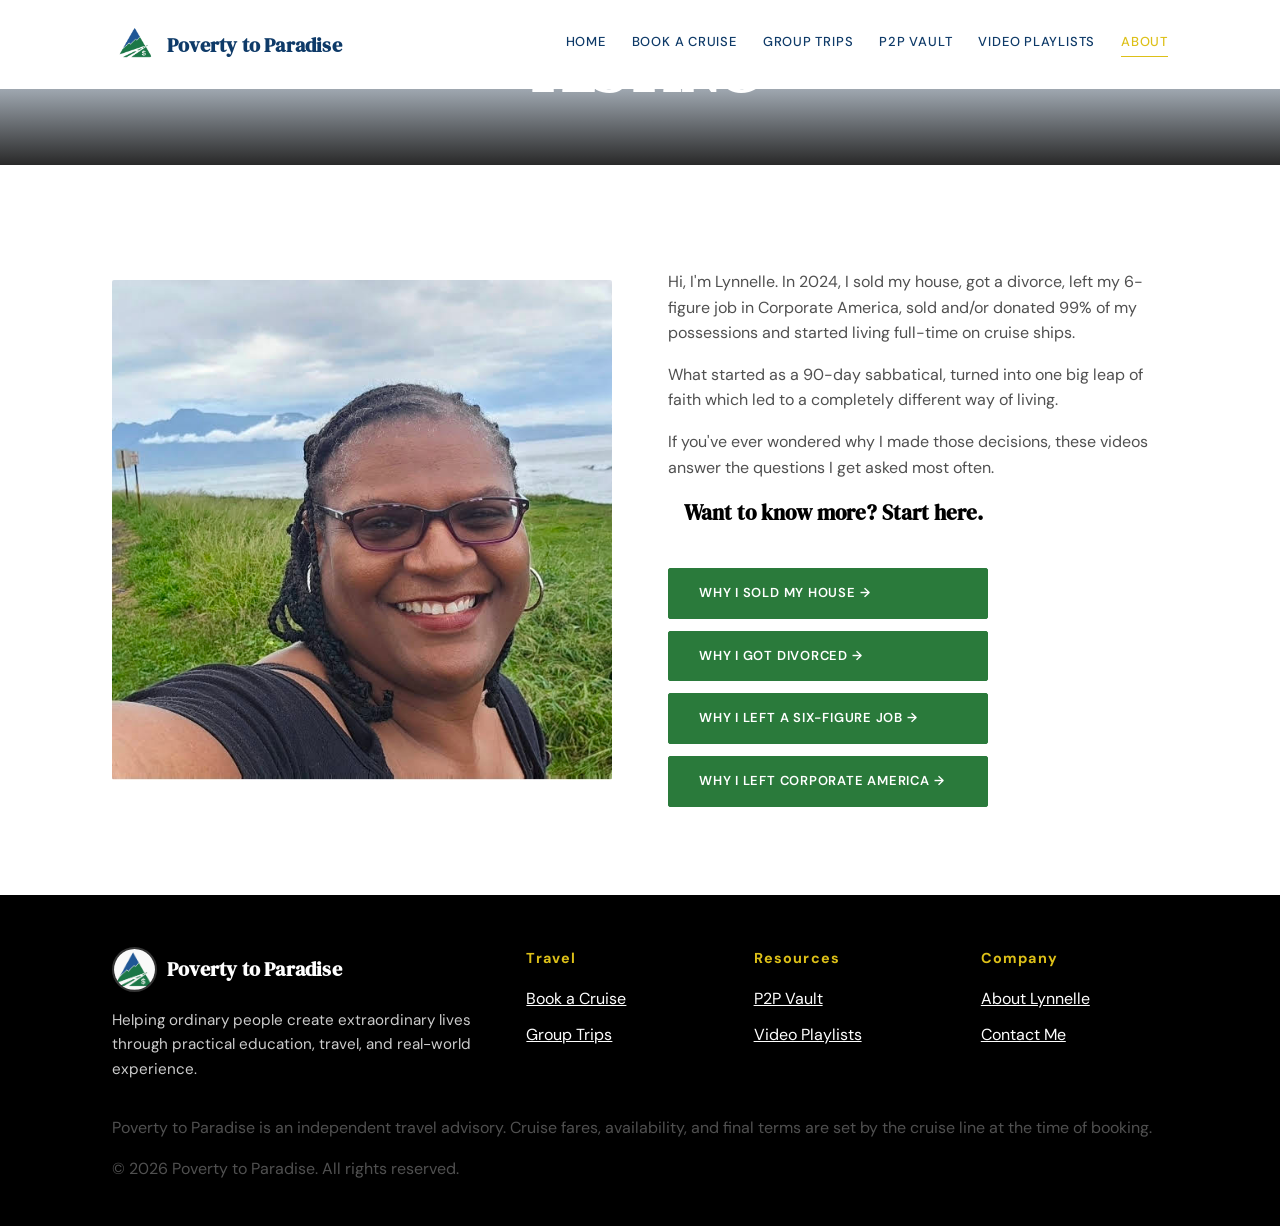
==== commit c2c26d79: "Update about.html testing" ====
--- a/about.html
+++ b/about.html
@@ -34,7 +34,7 @@
 <section class="hero short about-hero" style="background-image:url('https://images.unsplash.com/photo-1775566081059-6e35805e4edd?q=80&w=2000&auto=format&fit=crop');">
   <div class="wrap hero-content">
  
-    <h1>My story... so far!</h1>
+    <h1>TESTING</h1>
   </div>
 </section>
 
--- a/style.css
+++ b/style.css
@@ -1378,8 +1378,7 @@
   font-size: 0.9rem;
   font-weight: 700;
   letter-spacing: 0.08em;
-  text-transform: uppercase;
-}
+text-transform: none;
 
 .footer-column a {
   color: #ffffff;
@@ -1451,3 +1450,51 @@
 .about-hero h1 {
   margin: 0;
 }
+
+
+.book-hero {
+  min-height: 320px;
+  padding: 0;
+   margin-top: 63px;
+  display: flex;
+  align-items: center;
+}
+
+.book-hero .hero-content {
+  width: 100%;
+}
+
+
+.vault-banner {
+  background-image: url("images/vault.png") !important;
+  background-position: center;
+}
+
+.vault-banner .hero-banner-overlay {
+  background:
+    linear-gradient(
+      90deg,
+      rgba(14, 58, 104, 0.94) 0%,
+      rgba(14, 58, 104, 0.82) 45%,
+      rgba(42, 122, 59, 0.38) 72%,
+      rgba(255, 255, 255, 0.08) 100%
+    );
+}
+
+
+.vault-course-card .home-option-image {
+  width: 100%;
+  height: auto;
+  padding: 16px;
+  object-fit: contain;
+  background: white;
+}
+
+.vault-course-grid {
+    display: flex;
+    justify-content: center;
+}
+   .vault-course-card {
+    width: 420px;
+}
+   
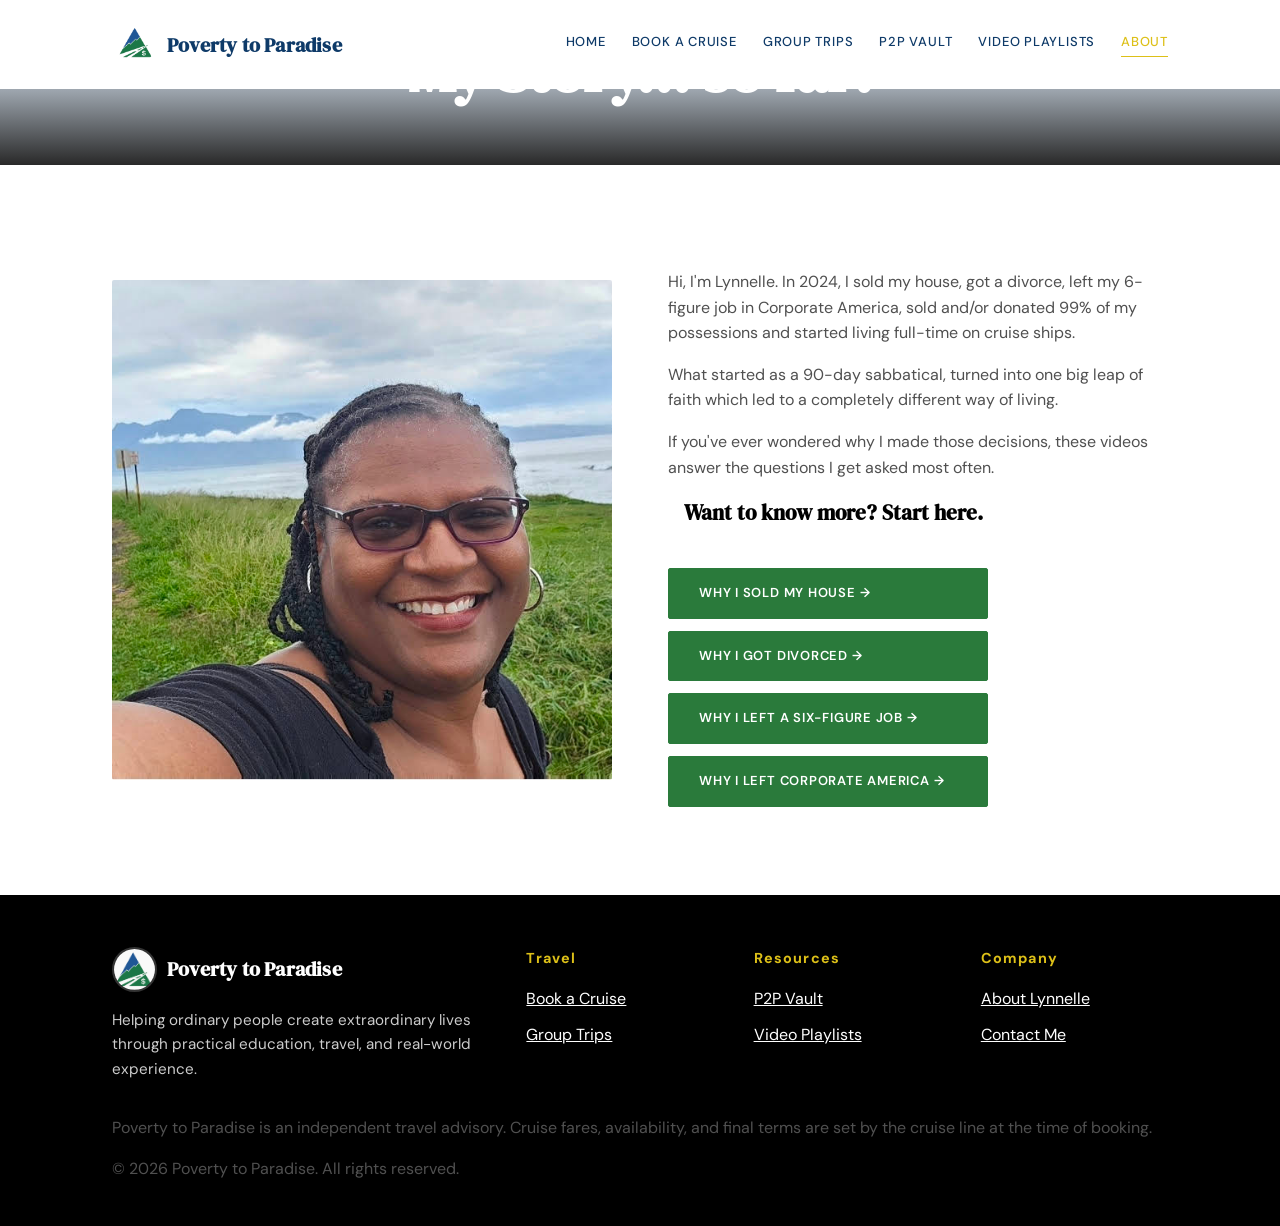
==== commit db92b90b: "Update about.html" ====
--- a/about.html
+++ b/about.html
@@ -34,7 +34,7 @@
 <section class="hero short about-hero" style="background-image:url('https://images.unsplash.com/photo-1775566081059-6e35805e4edd?q=80&w=2000&auto=format&fit=crop');">
   <div class="wrap hero-content">
  
-    <h1>TESTING</h1>
+    <h1>My Story... so far!</h1>
   </div>
 </section>
 
